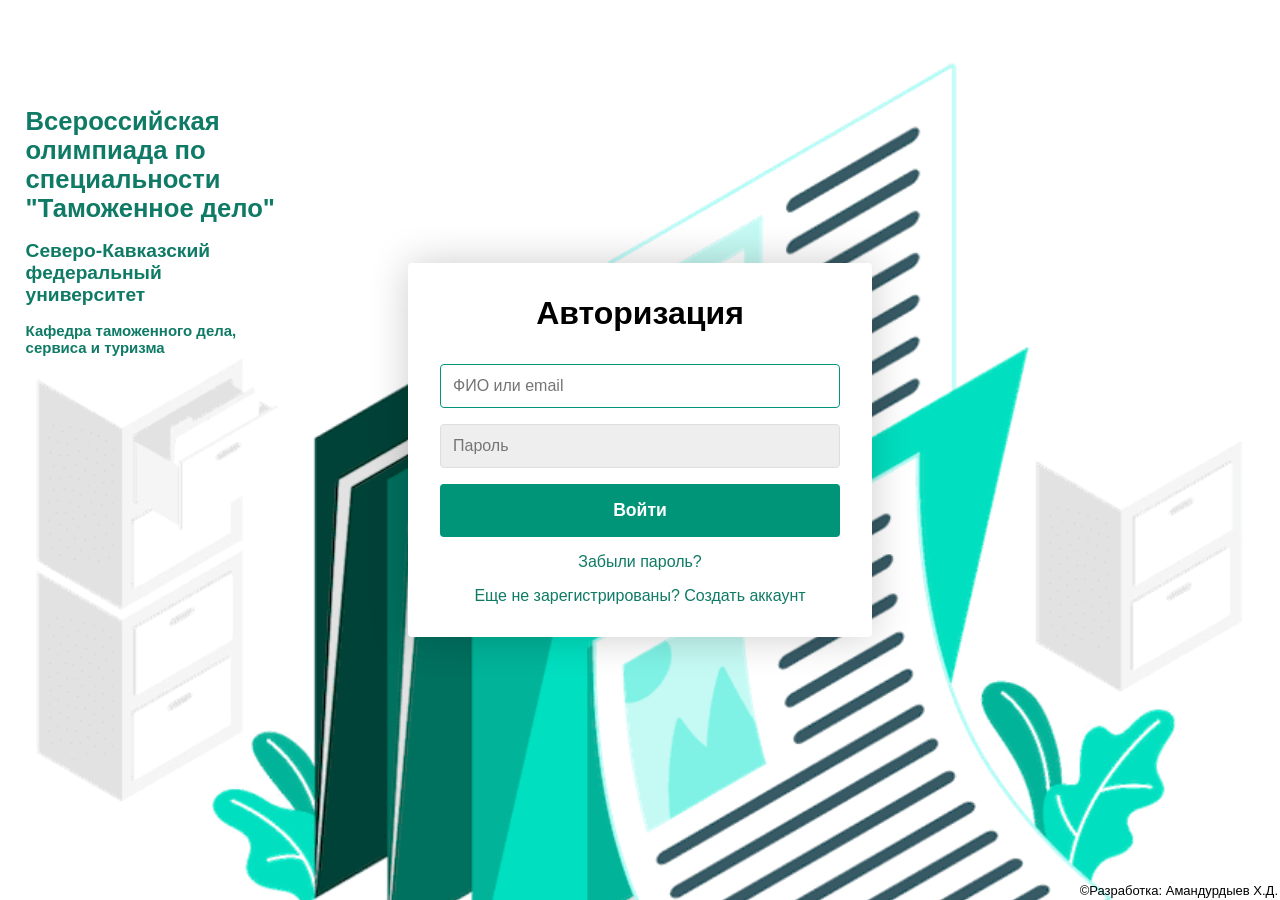
==== index.html @ 1e185ef3 "Add files via upload" ====
<!DOCTYPE html>
<head>
    <meta name="viewport" content="width=device-width, initial-scale=1.0">
    <meta charset="utf-8">
    <title>Вход</title>
    <link rel="shortcut icon" href="images/loginico.png">
    <link rel="stylesheet" href="styles/login.css">
</head>
<body>
    <div class="eventName">
        <h1>Всероссийская олимпиада по специальности "Таможенное дело"</h1>
        <h2>Северо-Кавказский федеральный университет</h2>
        <h3>Кафедра таможенного дела, сервиса и туризма</h3>
    </div>
    <div class="container">
        <form method="POST" action="https://sheetdb.io/api/v1/35s7lj587xbgs" class="form" id="login">
            <h1 class="form__title">Авторизация</h1>
            <div class="form__message form__message--error"></div>
            <div class="form__input-group">
                <input type="text" name="data[loginUsername]" id="loginUsername" class="form__input" autofocus placeholder="ФИО или email">
                <div class="form__input-error-message"></div>
            </div>
            <div class="form__input-group">
                <input type="password" name="data[loginPassword]" id="loginPassword" class="form__input" autofocus placeholder="Пароль">
                <div class="form__input-error-message"></div>
            </div>
            <button class="form__button" type="submit">Войти</button>
            <p class="form__text">
                <a href="#" id="forgot" class="form__link" title="Временно не работает. Обратитесь к администратору">Забыли пароль?</a>
            </p>
            <p class="form__text">
                <a class="form__link" href="./" id="linkCreateAccount">Еще не зарегистрированы? Создать аккаунт</a>
            </p>
        </form>
        <form  method="POST" action="https://sheetdb.io/api/v1/35s7lj587xbgs" class="form form--hidden" id="createAccount">
            <h1 class="form__title">Регистрация</h1>
            <div class="form__message form__message--error"></div>
            <div class="form__input-group">
                <input type="text" name="data[signupUsername]" id="signupUsername" class="form__input" autofocus placeholder="ФИО">
                <div class="form__input-error-message"></div>
            </div>
            <div class="form__input-group">
                <input type="text" name="data[signupEmail]" id="signupEmail" class="form__input" autofocus placeholder="Email">
                <div class="form__input-error-message"></div>
            </div>
            <div class="form__input-group">
                <input type="password" name="data[signupPassword]" id="signupPassword" class="form__input" autofocus placeholder="Пароль">
                <div class="form__input-error-message"></div>
            </div>
            <div class="form__input-group">
                <input type="password" id="signupPasswordConfirm" class="form__input" autofocus placeholder="Подтверждение пароля">
                <div class="form__input-error-message"></div>
            </div>
            <button class="form__button" type="submit">Создать</button>
            <p class="form__text">
                <a class="form__link" href="./" id="linkLogin">Уже есть аккаунт? Вход</a>
            </p>
        </form>
    </div>
    <label for="" class="copyright">&copy;Разработка: Амандурдыев Х.Д.</label>
    <script src="scripts/login.js"></script>
</body>
---- styles/login.css ----
body {
    --color-primary: #009579;
    --color-primary-dark: #007f67;
    --color-secondary: #252c6a;
    --color-error: #cc3333;
    --color-success: #4bb544;
    --border-radius: 4px;

    margin: 0;
    height: 100vh;
    display: flex;
    align-items: center;
    justify-content: center;
    font-size: 18px;
    background: url('../images/loginico.png');
    background-size: cover;
    background-repeat: no-repeat;
}
.goToDTuser {
    background-color: transparent;
    font-size: 1vw;
    height: fit-content;
    width: fit-content;
    box-sizing: border-box;
    border: none;
    padding: 12px 12px 12px 12px;
    border-radius: 4px;
    color: black;
}

.goToDTuser:hover {
    cursor: pointer;
    color: #009879;
    background-color: #eeeeee;
}
.copyright {
    position: fixed;
    bottom: 2px;
    right: 2px;
    font-family:'Trebuchet MS', 'Lucida Sans Unicode', 'Lucida Grande', 'Lucida Sans', Arial, sans-serif;
    font-size: small;
}


.accordion__content p{
    color: #ffffff;
}
.accordion{
    position: fixed;
    top: 10%;
    right: 2%;
    width: 20%;
    height: 80%;
    font: 500 1vw 'Trebuchet MS', sans-serif;
}

.accordion__label,
.accordion__content {
  padding: 14px 20px;
}

.accordion__label {
  display: block;
  color: var(--color-primary-dark);
  font-weight: 500;
  cursor: pointer;
  position: relative;
  transition: background 0.6s;
}

.accordion__label:hover {
  background: rgba(0, 0, 0, 0.2);
}

.accordion__label::after {
  content: "";
  position: absolute;
  top: 50%;
  transform: translateY(-50%);
  right: 20px;
  width: 12px;
  height: 6px;
  background-image: url('data:image/svg+xml;utf8,<svg width="100" height="50" xmlns="http://www.w3.org/2000/svg"><polygon points="0,0 100,0 50,50" style="fill:%23FFFFFF99;" /></svg>');
  background-size: contain;
  transition: transform 0.4s;
}

.accordion__content {
  background: var(--color-primary-dark);
  line-height: 1.6;
  font-size: 0.85em;
  display: none;
}

.accordion__input {
  display: none;
}

.accordion__input:checked ~ .accordion__content {
  display: block;
}

.accordion__input:checked ~ .accordion__label::after {
  transform: translateY(-50%) rotate(0.5turn);
}

.work{
    width: 100%;
    height: 50px;
    color: #ffffff;
    border: none;
    background-color: transparent;
    transition: all 0.6s;

}
.workNot{
    width: 100%;
    height: 50px;
    color: var(--color-error);
    border: none;
    background-color: transparent;
}
.work:hover{
    background-color: #ffffff;
    font-size: large;
    color: var(--color-primary-dark);
    cursor: pointer;
}


.eventName {
    position: fixed;
    top: 10%;
    left: 2%;
    width: 20%;
    font: 500 1vw 'Trebuchet MS', sans-serif;
    color: #0f7a65;
}
.container {
    min-width: 400px;
    margin: 2rem;
    padding: 2rem;
    box-shadow: 0 0 40px rgba(0, 0, 0, 0.2);
    border-radius: var(--border-radius);
    background: #ffffff;
    overflow: auto;
}

.content-table {
border-collapse: collapse;
margin: 25px 0;
font-size: 0.9em;
min-width: 400px;
border-radius: 5px 5px 0 0;
overflow: hidden;
box-shadow: 0 0 20px rgba(0, 0, 0, 0.15);
}
.output {
    border-bottom: #009879 2px solid;
}
.output thead {
background-color: #009879;
color: #ffffff;
text-align: left;
font-weight: bold;
cursor: pointer;
}

.output th,
.output td {
padding: 12px 15px;

}


.output tbody>tr>:nth-child(6) {
    padding: 0;
    align-items: center;
    text-align: center;
    align-items: center;
}
.output tbody>tr>:nth-child(4){
    align-items: center;
    text-align: center;
    align-items: center;
}
.output tbody tr:hover{
    background-color: #dddddd;
    transition: all 0.3s ease 0s;
}

.output .th-sort-asc::after {
content: "\25b4";
}

.output .th-sort-desc::after {
content: "\25be";
}

.output .th-sort-asc::after,
.output .th-sort-desc::after {
margin-left: 5px;
}

.output .th-sort-asc,
.output .th-sort-desc {
background: rgba(0, 0, 0, 0.1);
}

.container,
.form__input,
.form__button {
    font: 500 1rem 'Trebuchet MS', sans-serif;
}

.form--hidden {
    display: none;
}

.form > *:first-child {
    margin-top: 0;
}

.form > *:last-child {
    margin-bottom: 0;
}

.form__title {
    margin-bottom: 2rem;
    text-align: center;
}

.form__message {
    text-align: center;
    margin-bottom: 1rem;
}

.form__message--success {
    color: var(--color-success);
}

.form__message--error {
    color: var(--color-error);
}

.form__input-group {
    margin-bottom: 1rem;
}

.form__input {
    display: block;
    width: 100%;
    padding: 0.75rem;
    box-sizing: border-box;
    border-radius: var(--border-radius);
    border: 1px solid #dddddd;
    outline: none;
    background: #eeeeee;
    transition: background 0.2s, border-color 0.2s;
}

.form__input:focus {
    border-color: var(--color-primary);
    background: #ffffff;
}

.form__input--error {
    color: var(--color-error);
    border-color: var(--color-error);
}

.form__input-error-message {
    margin-top: 0.5rem;
    font-size: 0.85rem;
    color: var(--color-error);
}

.form__button {
    width: 100%;
    padding: 1rem 2rem;
    font-weight: bold;
    font-size: 1.1rem;
    color: #ffffff;
    border: none;
    border-radius: var(--border-radius);
    outline: none;
    cursor: pointer;
    background: var(--color-primary);
}

.form__button:hover {
    color: white;
    background: linear-gradient(45deg,  #0f7a65, #ffffff, #0f7a65);
    background-size: 180% 180%;
    animation: gradient 2s ease infinite;   
}

@keyframes gradient {
    0% {
      background-position: 0 50%;
    }
    50% {
      background-position: 100% 50%;
    }
    100% {
      background-position: 0% 50%;
    }
}

.form__button:active {
    transform: scale(0.98);
}

.form__text {
    text-align: center;
}

.form__link {
    color: var(--color-secondary);
    text-decoration: none;
    cursor: pointer;
    color: #0f7a65;
}

.form__link:hover {
    text-decoration: underline;
    color: #2ef307;
} 
.blockItem {
margin: 0px 0px 20px 0px;
font: 500 1vw 'Trebuchet MS', sans-serif;
}

.gotodoc {
    text-transform: uppercase;
    position: relative;
    cursor: pointer;
    color: #0f7a65;    
}
.blockTitle {
    text-transform: uppercase;
    position: relative;
    padding: 0px 0px 0px 30px;
    cursor: pointer;
    color: #0f7a65;
    
}
.gotodoc:hover,
.blockTitle:hover {
    color: #2ef307;
}
.blockTitle::before{
    content: '';
    background: url('../images/menuico.png');
    background-repeat: no-repeat;
    padding-right: 7px;
    width: 5px;
    height: 5px;
    padding-left: 20px;

}

.blockText {
    padding: 0px 0px 0px 30px;
    max-height: 0;
    overflow: hidden;
    transition: all 0.3s ease 0s;

}
.wrapper {
    
    min-height: 30%;
    position: relative;
    overflow: hidden;
}
.content {
    padding: 5px 0;
    max-width: 1000px;
    margin: 0px auto;
}
.tabs {
    margin: 0px 0px 20px 0px;
}
.tabs__items {
display: flex;
}
.tabs__item {
    flex: 0 1 33.333%;
    height: 50px;
    display: flex;
    justify-content: center;
    align-items: center;
    text-transform: uppercase;
    text-decoration: none;
    color: #0f7a65;
    font: 500 1vw 'Trebuchet MS', sans-serif;
}
.tabs__block {
    position: relative;
    padding: 20px;
    font-size: 1vw;
    line-height: 24px;
    display: none;
}
.tabs__block:nth-child(1) {
    background-color: #dddddd;
}
.tabs__block:nth-child(2) {
    background-color: #dddddd
}
.tabs__block:nth-child(3) {
    background-color: #dddddd;
}
.tabs__block:nth-child(1)::before {
    background-color: #dddddd;
    left: 0;
}
.tabs__block:nth-child(2)::before {
    background-color: #dddddd;
    left: 33.333%;
}
.tabs__block:nth-child(3)::before {
    background-color: #dddddd;
    right: 0;
}
.tabs__block:target{
    display: block;
}
.tabs__block::before{
    content: "";
    height: 50px;
    width: 33.333%;
    position: absolute;
    top: -50px;
}
.tabs__item span{
    position: relative;
    z-index: 2;
}
.tabs__item:hover {
    background-color: #eeeeee;
    transition: all 0.3s ease 0s;
}
.cont {
    vertical-align: top;
    max-width:min-content;
    height: 90%;
}
@media (max-width: 600px){
    .tabs__item span {
        display: block;
        width: 100px;
        padding: 0px 5px;
        white-space: nowrap;
        text-align: center;
        overflow: hidden;
        text-overflow: ellipsis;
    } 
}



.buttonGo {
  
  border: none;
  background-color: transparent;
  border-radius: 4px;
  color: #0f7a65;
  font-weight: 100;
  letter-spacing: 0.01em;
  position: relative;
  
}
.buttonGo:hover {
    background-color: #0f7a65;
    color: #dddddd;
    cursor: pointer;
    transition: all 0.3s ease 0s;
}

.quit {
    position: absolute;
    display: flex;
    top: 10px;
    right: 10px;
    border: none;
    background-color: transparent;
    border-radius: 4px;
    color: #0f7a65;
    font-weight: 100;
    letter-spacing: 0.01em;
  }

  .quit:hover {
    background-color: #0f7a65;
    color: #dddddd;
    cursor: pointer;
    transition: all 0.3s ease 0s;
  }


  .loader {
    position: fixed;
    top: 0;
    left: 0;
    width: 100vw;
    height: 100vh;
    display: flex;
    align-items: center;
    justify-content: center;
    background: rgba(0, 0, 0, 0.3);
    transition: opacity 0.75s, visibility 0.75s;
  }
  
  .loader--hidden {
    opacity: 0;
    visibility: hidden;
  }
  
  .loader::after {
    content: "";
    width: 75px;
    height: 75px;
    border: 15px solid #dddddd;
    border-top-color: #009578;
    border-radius: 50%;
    animation: loading 0.75s ease infinite;
  }
  
  @keyframes loading {
    from {
      transform: rotate(0turn);
    }
    to {
      transform: rotate(1turn);
    }
  }
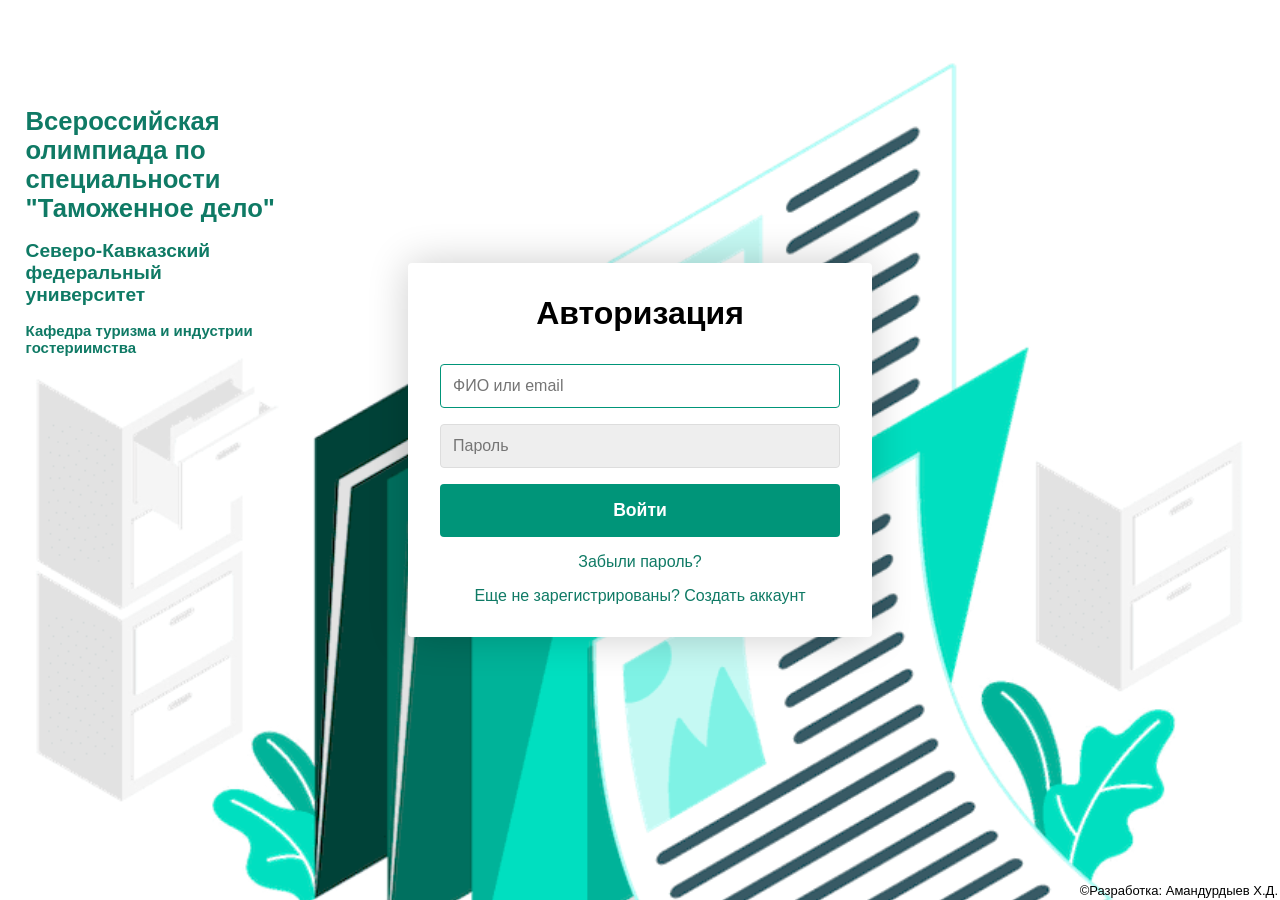
==== commit 58cd35b2: "Update index.html" ====
--- a/index.html
+++ b/index.html
@@ -10,10 +10,10 @@
     <div class="eventName">
         <h1>Всероссийская олимпиада по специальности "Таможенное дело"</h1>
         <h2>Северо-Кавказский федеральный университет</h2>
-        <h3>Кафедра таможенного дела, сервиса и туризма</h3>
+        <h3>Кафедра туризма и индустрии гостериимства</h3>
     </div>
     <div class="container">
-        <form method="POST" action="https://sheetdb.io/api/v1/35s7lj587xbgs" class="form" id="login">
+        <form class="form" id="login">
             <h1 class="form__title">Авторизация</h1>
             <div class="form__message form__message--error"></div>
             <div class="form__input-group">
@@ -58,5 +58,5 @@
         </form>
     </div>
     <label for="" class="copyright">&copy;Разработка: Амандурдыев Х.Д.</label>
-    <script src="scripts/login.js"></script>
-</body>+    <script src="scripts/loginv2.js"></script>
+</body>
